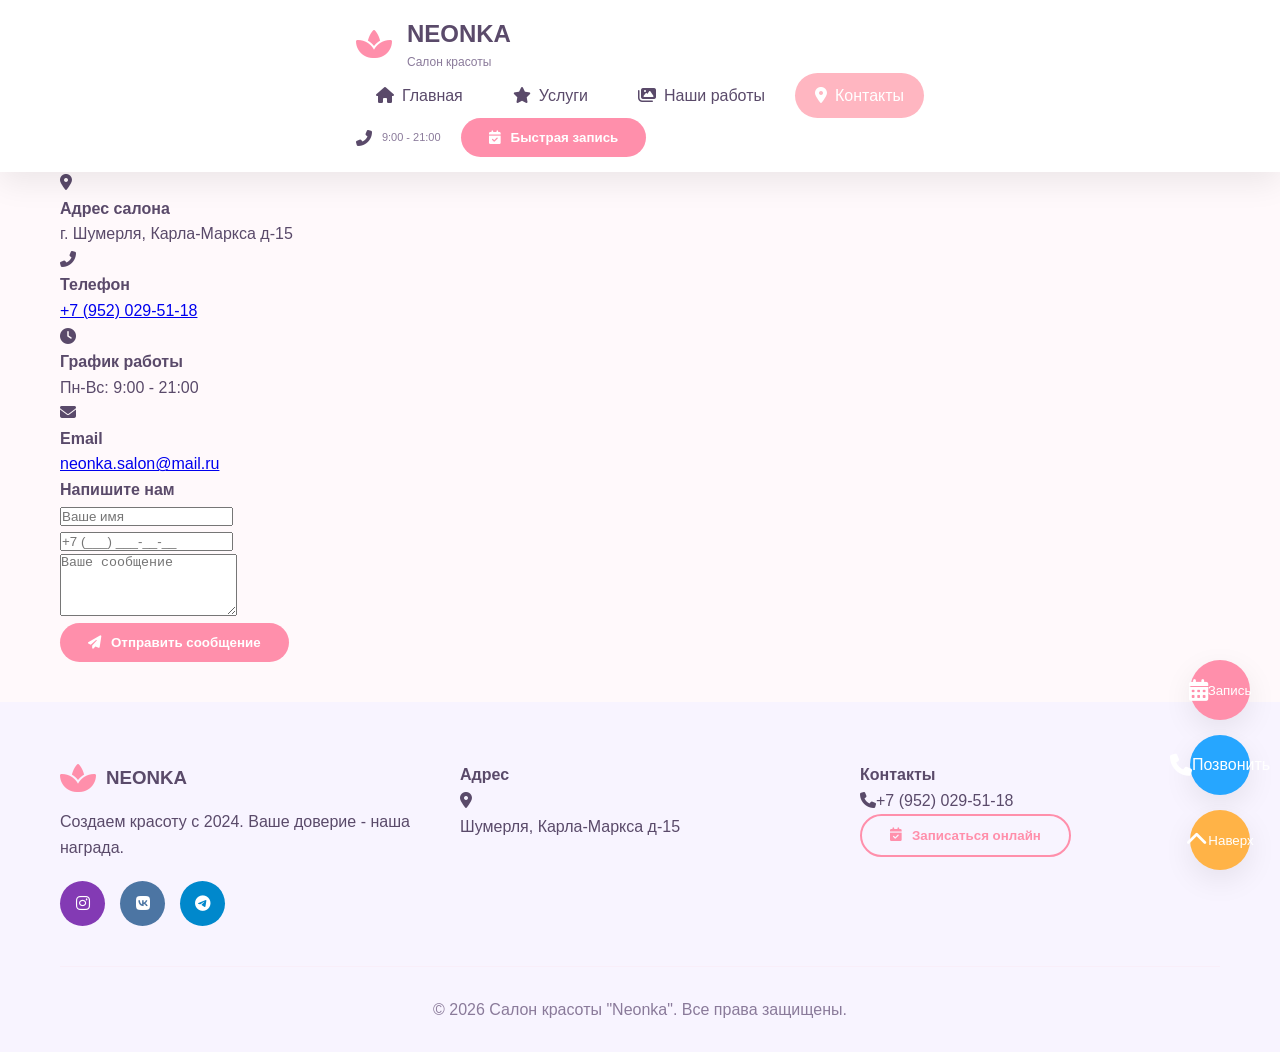
==== contact.html @ ebdb2f44 "сохранение" ====
<!DOCTYPE html>
<!-- Моя вторая страница проекта -->
<html lang="ru">
<head>
    <!-- Мета-теги для SEO и мобильных -->
    <meta charset="UTF-8">
    <meta name="viewport" content="width=device-width, initial-scale=1.0">
    <title>Контакты | Neonka - Салон красоты</title>
    
    <!-- Подключаю иконки -->
    <link rel="stylesheet" href="https://cdnjs.cloudflare.com/ajax/libs/font-awesome/6.4.0/css/all.min.css">
    
    <!-- Мой основной CSS файл -->
    <link rel="stylesheet" href="css/style.css">
</head>
<body>
    <!-- Декоративные фоны -->
    <div class="bg-decorations">
        <div class="bg-element bg-1"></div>
        <div class="bg-element bg-2"></div>
        <div class="bg-element bg-3"></div>
        <div class="bg-element bg-4"></div>
    </div>
    
    <!-- Фиксированная шапка сайта -->
    <header id="header">
        <div class="container">
            <!-- Логотип -->
            <div class="logo">
                <i class="fas fa-spa logo-icon"></i>
                <div class="logo-text">
                    <h1>NEONKA</h1>
                    <p>Салон красоты</p>
                </div>
            </div>
            
            <!-- Навигационное меню -->
            <nav class="nav"> 
                <a href="index.html" class="nav-link">
                    <i class="fas fa-home"></i><span>Главная</span>
                </a>
                <a href="index.html#services" class="nav-link">
                    <i class="fas fa-star"></i><span>Услуги</span>
                </a>
                <a href="index.html#gallery" class="nav-link">
                    <i class="fas fa-images"></i><span>Наши работы</span>
                </a>
                <!-- Текущая страница активна -->
                <a href="contacts.html" class="nav-link active">
                    <i class="fas fa-map-marker-alt"></i><span>Контакты</span>
                </a>
            </nav>
            
            <!-- Контакты и кнопка записи -->
            <div class="header-right">
                <div class="header-contact">
                    <i class="fas fa-phone-alt phone-icon"></i>
                    <div class="work-hours">9:00 - 21:00</div>
                </div>
                <button class="btn btn-primary header-btn" id="quickBooking">
                    <i class="fas fa-calendar-check"></i>
                    <span>Быстрая запись</span>
                </button>
            </div>
        </div>
    </header>

    <!-- Основной контент -->
    <main class="main-content">
        <div class="container">
            <!-- Контактная секция -->
            <section class="contacts-section" id="contacts-tab">
                <h3 class="section-title">Наши контакты</h3>
                
                <div class="contacts-wrapper">
                    <!-- Информация о салоне -->
                    <div class="contacts-info">
                        <!-- Адрес -->
                        <div class="contact-item">
                            <div class="contact-icon">
                                <i class="fas fa-map-marker-alt"></i>
                            </div>
                            <div class="contact-details">
                                <h4>Адрес салона</h4>
                                <p>г. Шумерля, Карла-Маркса д-15</p>
                            </div>
                        </div>
                        
                        <!-- Телефон -->
                        <div class="contact-item">
                            <div class="contact-icon">
                                <i class="fas fa-phone-alt"></i>
                            </div>
                            <div class="contact-details">
                                <h4>Телефон</h4>
                                <a href="tel:+79520295118" class="contact-link">+7 (952) 029-51-18</a>
                            </div>
                        </div>
                        
                        <!-- График работы -->
                        <div class="contact-item">
                            <div class="contact-icon">
                                <i class="fas fa-clock"></i>
                            </div>
                            <div class="contact-details">
                                <h4>График работы</h4>
                                <p>Пн-Вс: 9:00 - 21:00</p>
                            </div>
                        </div>
                        
                        <!-- Электронная почта -->
                        <div class="contact-item">
                            <div class="contact-icon">
                                <i class="fas fa-envelope"></i>
                            </div>
                            <div class="contact-details">
                                <h4>Email</h4>
                                <a href="mailto:neonka.salon@mail.ru" class="contact-link">neonka.salon@mail.ru</a>
                            </div>
                        </div>
                    </div>
                    
                    <!-- Форма обратной связи -->
                    <div class="contacts-form">
                        <h4>Напишите нам</h4>
                        <form class="quick-form" id="quickContactForm">
                            <div class="form-group">
                                <input type="text" id="contactName" placeholder="Ваше имя" required>
                            </div>
                            <div class="form-group">
                                <input type="tel" id="contactPhone" placeholder="+7 (___) ___-__-__" required>
                            </div>
                            <div class="form-group">
                                <textarea id="contactMessage" placeholder="Ваше сообщение" rows="4" required></textarea>
                            </div>
                            <button type="submit" class="btn btn-primary btn-block">
                                <i class="fas fa-paper-plane"></i> Отправить сообщение
                            </button>
                        </form>
                    </div>
                </div>
            </section>
        </div>
    </main>

    <!-- Плавающие кнопки -->
    <div class="floating-buttons">
        <button class="floating-btn booking-btn" id="floatingBooking">
            <i class="fas fa-calendar-alt"></i>
            <span class="btn-text">Запись</span>
        </button>
        <a href="tel:+79520295118" class="floating-btn call-btn">
            <i class="fas fa-phone"></i>
            <span class="btn-text">Позвонить</span>
        </a>
        <button class="floating-btn top-btn" id="scrollTop">
            <i class="fas fa-chevron-up"></i>
            <span class="btn-text">Наверх</span>
        </button>
    </div>

    <!-- Футер -->
    <footer id="contacts">
        <div class="container">
            <div class="footer-content">
                <div class="footer-section">
                    <div class="footer-logo">
                        <i class="fas fa-spa"></i>
                        <h3>NEONKA</h3>
                    </div>
                    <p>Создаем красоту с 2024. Ваше доверие - наша награда.</p>
                    <div class="social-icons">
                        <a href="#" class="social-icon instagram"><i class="fab fa-instagram"></i></a>
                        <a href="#" class="social-icon vk"><i class="fab fa-vk"></i></a>
                        <a href="#" class="social-icon telegram"><i class="fab fa-telegram"></i></a>
                    </div>
                </div>
                <div class="footer-section">
                    <h4>Адрес</h4>
                    <div class="address">
                        <i class="fas fa-map-marker-alt"></i>
                        <p>Шумерля, Карла-Маркса д-15</p>
                    </div>
                </div>
                <div class="footer-section">
                    <h4>Контакты</h4>
                    <a href="tel:+79520295118" class="footer-phone mb-3 d-block">
                        <i class="fas fa-phone me-2"></i>+7 (952) 029-51-18
                    </a>
                    <button class="btn btn-outline footer-btn w-100" id="footerBooking">
                        <i class="fas fa-calendar-check me-2"></i>Записаться онлайн
                    </button>
                </div>
            </div>
            <div class="footer-bottom">
                <p>&copy; <span id="currentYear">2026</span> Салон красоты "Neonka". Все права защищены.</p>
            </div>
        </div>
    </footer>

    <!-- Модальное окно записи -->
    <div class="modal-overlay" id="bookingModal">
        <div class="modal-content">
            <div class="modal-header">
                <h3><i class="fas fa-calendar-alt me-2"></i>Онлайн запись</h3>
                <button class="close-modal" id="closeModal">&times;</button>
            </div>
            <div class="modal-body">
                <form class="booking-form" id="bookingForm">
                    <div class="form-group">
                        <label for="name">Ваше имя</label>
                        <div class="input-with-icon">
                            <i class="fas fa-user"></i>
                            <input type="text" id="name" placeholder="Анна Иванова" required>
                        </div>
                    </div>
                    <div class="form-group">
                        <label for="phone">Телефон</label>
                        <div class="input-with-icon">
                            <i class="fas fa-phone"></i>
                            <input type="tel" id="phone" placeholder="+7 (952) 029-51-18" required>
                        </div>
                    </div>
                    <div class="form-group">
                        <label for="service">Услуга</label>
                        <div class="input-with-icon">
                            <i class="fas fa-cut"></i>
                            <select id="service" required>
                                <option value="">Выберите услугу</option>
                                <option value="haircut">Женская стрижка</option>
                                <option value="manicure">Маникюр</option>
                                <option value="cosmetology">Косметология</option>
                            </select>
                        </div>
                    </div>
                    <button type="submit" class="btn btn-primary btn-block">
                        <i class="fas fa-paper-plane"></i> Отправить заявку
                    </button>
                </form>
            </div>
        </div>
    </div>

    <!-- Подключаю мой JavaScript -->
    <script src="js/script.js"></script>
</body>
</html>
---- css/style.css ----
/* ОСНОВНЫЕ ПЕРЕМЕННЫЕ */
:root {
    --pink: #ffb6c1;
    --pink-dark: #ff8fab;
    --purple: #c9b2ff;
    --bg: #fff9fb;
    --text: #5a4a6a;
    --text-light: #8a7a9a;
    --shadow: 0 10px 30px rgba(0,0,0,0.08);
    --radius: 25px;
}


* {
    margin: 0;
    padding: 0;
    box-sizing: border-box;
}

body {
    font-family: 'Segoe UI', sans-serif;
    background: var(--bg);
    color: var(--text);
    line-height: 1.6;
}

.container {
    max-width: 1200px;
    margin: 0 auto;
    padding: 0 20px;
}

/* ШАПКА */
#header {
    position: fixed;
    top: 0;
    left: 0;
    right: 0;
    z-index: 1000;
    background: white;
    box-shadow: var(--shadow);
    padding: 15px 40px;
    display: flex;
    align-items: center;
    justify-content: space-between;
}

#header.scrolled {
    padding: 10px 40px;
}

.logo {
    display: flex;
    align-items: center;
    gap: 15px;
}

.logo-icon {
    font-size: 32px;
    color: var(--pink-dark);
}

.logo-text h1 {
    font-size: 24px;
}

.logo-text p {
    font-size: 12px;
    color: var(--text-light);
}

.nav {
    display: flex;
    gap: 10px;
}

.nav-link {
    text-decoration: none;
    color: var(--text);
    padding: 10px 20px;
    border-radius: var(--radius);
    display: flex;
    align-items: center;
    gap: 8px;
    transition: 0.3s;
}

.nav-link:hover,
.nav-link.active {
    background: var(--pink);
    color: white;
}

.header-right {
    display: flex;
    align-items: center;
    gap: 20px;
}

.header-contact {
    display: flex;
    align-items: center;
    gap: 10px;
}

.work-hours {
    font-size: 11px;
    color: var(--text-light);
}

/* КНОПКИ */
.btn {
    padding: 12px 28px;
    border-radius: var(--radius);
    border: none;
    font-weight: 600;
    cursor: pointer;
    transition: all 0.3s;
    display: flex;
    align-items: center;
    gap: 10px;
}

.btn-primary {
    background: var(--pink-dark);
    color: white;
}

.btn-outline {
    background: transparent;
    border: 2px solid var(--pink-dark);
    color: var(--pink-dark);
}

.btn:hover {
    transform: translateY(-2px);
}


/* ФОРМА */
.booking-form {
    display: flex;
    flex-direction: column;
    gap: 20px;
}

.form-group label {
    display: block;
    margin-bottom: 8px;
    font-weight: 500;
    color: var(--text);
}

.input-with-icon {
    position: relative;
}

.input-with-icon i {
    position: absolute;
    left: 15px;
    top: 50%;
    transform: translateY(-50%);
    color: var(--text-light);
    z-index: 1;
}

.input-with-icon input,
.input-with-icon select {
    width: 100%;
    padding: 15px 15px 15px 45px;
    border: 2px solid rgba(255,182,193,0.3);
    border-radius: 15px;
    font-size: 16px;
    transition: border-color 0.3s;
    background: white;
}

.input-with-icon input:focus,
.input-with-icon select:focus {
    outline: none;
    border-color: var(--pink-dark);
}

/* ОСНОВНОЕ СОДЕРЖИМОЕ */
.main-content {
    margin-top: 100px;
    padding: 40px 0;
}

/* ПРИВЕТСТВИЕ */
.welcome-section {
    display: flex;
    align-items: center;
    gap: 60px;
    margin-bottom: 80px;
}

.welcome-title {
    font-size: 42px;
    margin-bottom: 20px;
}

.title-highlight {
    background: linear-gradient(135deg, var(--pink), var(--pink-dark));
    -webkit-background-clip: text;
    -webkit-text-fill-color: transparent;
    background-clip: text;
}

.welcome-description {
    font-size: 18px;
    color: var(--text-light);
    margin-bottom: 40px;
}

.welcome-features {
    display: flex;
    gap: 30px;
}

.feature {
    display: flex;
    align-items: flex-start;
    gap: 15px;
    padding: 20px;
    background: white;
    border-radius: var(--radius);
    box-shadow: var(--shadow);
}

.feature-icon {
    font-size: 24px;
    color: var(--pink-dark);
    flex-shrink: 0;
}

.welcome-image {
    flex: 0 0 500px;
    position: relative;
}

.welcome-image img {
    width: 100%;
    height: 400px;
    object-fit: cover;
    border-radius: var(--radius);
}

.image-badge {
    position: absolute;
    top: 20px;
    right: 20px;
    background: linear-gradient(135deg, #ffd166, #ffb347);
    color: white;
    padding: 10px 20px;
    border-radius: var(--radius);
    display: flex;
    align-items: center;
    gap: 8px;
    font-weight: 600;
}

/* ГАЛЕРЕЯ */
.photos-title {
    font-size: 2.5rem;
    text-align: center;
    margin-bottom: 3rem;
    color: var(--text);
}

.photos-grid {
    display: grid;
    grid-template-columns: repeat(auto-fit, minmax(350px, 1fr));
    gap: 30px;
}

.photo-card {
    background: white;
    border-radius: var(--radius);
    overflow: hidden;
    box-shadow: var(--shadow);
    transition: transform 0.3s;
}

.photo-card:hover {
    transform: translateY(-5px);
}

.photo-wrapper {
    height: 250px;
    overflow: hidden;
}

.photo-wrapper img {
    width: 100%;
    height: 100%;
    object-fit: cover;
    transition: transform 0.5s;
}

.photo-wrapper:hover img {
    transform: scale(1.05);
}

.photo-text {
    padding: 25px;
}

/* УСЛУГИ */
.services-grid {
    margin-top: 2rem;
}

.service-card {
    background: white;
    padding: 40px 20px;
    border-radius: var(--radius);
    box-shadow: var(--shadow);
    text-align: center;
    transition: all 0.3s;
    height: 100%;
}

.service-card:hover {
    transform: translateY(-10px);
}

.service-icon {
    font-size: 48px;
    color: var(--pink-dark);
    margin-bottom: 20px;
}

.price {
    font-size: 1.2rem;
    font-weight: 700;
    color: var(--pink-dark);
    margin-top: 10px;
}

/* ПЛАВАЮЩИЕ КНОПКИ */
.floating-buttons {
    position: fixed;
    bottom: 30px;
    right: 30px;
    z-index: 999;
    display: flex;
    flex-direction: column;
    gap: 15px;
}

.floating-btn {
    width: 60px;
    height: 60px;
    border-radius: 50%;
    border: none;
    color: white;
    cursor: pointer;
    display: flex;
    align-items: center;
    justify-content: center;
    box-shadow: var(--shadow);
    transition: all 0.3s;
    text-decoration: none;
}

.floating-btn i {
    font-size: 22px;
}

.booking-btn {
    background: var(--pink-dark);
}

.call-btn {
    background: #26a6ff;
}

.top-btn {
    background: #ffb347;
}

.floating-btn:hover {
    transform: scale(1.1);
}

/* УВЕДОМЛЕНИЯ */
.notification {
    position: fixed;
    top: 20px;
    right: 20px;
    padding: 15px 20px;
    border-radius: 10px;
    color: white;
    z-index: 9999;
    max-width: 400px;
    box-shadow: var(--shadow);
    animation: slideIn 0.3s ease;
}

.notification.success {
    background: #4CAF50;
}

.notification.error {
    background: #f44336;
}

@keyframes slideIn {
    from {
        transform: translateX(100%);
        opacity: 0;
    }
    to {
        transform: translateX(0);
        opacity: 1;
    }
}
/* ФУТЕР */
footer {
    background: #f8f4ff;
    padding: 60px 0 30px;
}

.footer-content {
    display: grid;
    grid-template-columns: repeat(auto-fit, minmax(250px, 1fr));
    gap: 40px;
    margin-bottom: 40px;
}

.footer-logo {
    display: flex;
    align-items: center;
    gap: 10px;
    margin-bottom: 15px;
}

.footer-logo i {
    font-size: 2rem;
    color: var(--pink-dark);
}

.social-icons {
    display: flex;
    gap: 15px;
    margin-top: 20px;
}

.social-icon {
    width: 45px;
    height: 45px;
    border-radius: 50%;
    display: flex;
    align-items: center;
    justify-content: center;
    color: white;
    text-decoration: none;
    transition: transform 0.3s;
}

.social-icon:hover {
    transform: scale(1.1);
}

.social-icon.instagram { background: #833AB4; }
.social-icon.vk { background: #4C75A3; }
.social-icon.telegram { background: #0088cc; }

.footer-phone {
    color: var(--text);
    text-decoration: none;
    font-weight: 500;
}

.footer-bottom {
    text-align: center;
    padding-top: 30px;
    border-top: 1px solid rgba(255,182,193,0.1);
    color: var(--text-light);
}

/* МОДАЛКА */
.modal-overlay {
    position: fixed;
    top: 0;
    left: 0;
    right: 0;
    bottom: 0;
    background: rgba(0,0,0,0.5);
    z-index: 2000;
    display: flex;
    align-items: center;
    justify-content: center;
    opacity: 0;
    visibility: hidden;
    transition: all 0.3s;
}

.modal-overlay.active {
    opacity: 1;
    visibility: visible;
}

.modal-content {
    background: white;
    border-radius: var(--radius);
    width: 90%;
    max-width: 500px;
    max-height: 90vh;
    overflow-y: auto;
}

.modal-header {
    padding: 25px;
    border-bottom: 1px solid rgba(255,182,193,0.2);
    display: flex;
    justify-content: space-between;
    align-items: center;
}

.modal-header h3 {
    margin: 0;
    color: var(--text);
}

.close-modal {
    background: none;
    border: none;
    font-size: 28px;
    color: var(--text-light);
    cursor: pointer;
    width: 40px;
    height: 40px;
    display: flex;
    align-items: center;
    justify-content: center;
}

.modal-body {
    padding: 25px;
}



/* АДАПТИВ */
@media (max-width: 1200px) {
    .welcome-section { 
        flex-direction: column; 
        text-align: center;
    }
    .welcome-image { 
        flex: none;
        max-width: 500px;
        margin: 0 auto;
    }
}

@media (max-width: 992px) {
    .nav { 
        display: none; 
    }
    .photos-grid { 
        grid-template-columns: repeat(2,1fr); 
    }
    #header {
        padding: 15px 20px;
    }
}

@media (max-width: 768px) {
    .main-content { 
        margin-top: 120px; 
        padding: 20px 0;
    }
    .welcome-title { 
        font-size: 32px; 
    }
    .welcome-features { 
        flex-direction: column; 
        align-items: center;
    }
    .photos-grid { 
        grid-template-columns: 1fr; 
    }
}

@media (max-width: 576px) {
    .container { padding: 0 15px; }
    .floating-buttons { 
        bottom: 20px; 
        right: 20px; 
    }
    .floating-btn { 
        width: 55px; 
        height: 55px; 
    }
    .welcome-title { 
        font-size: 28px; 
    }
}
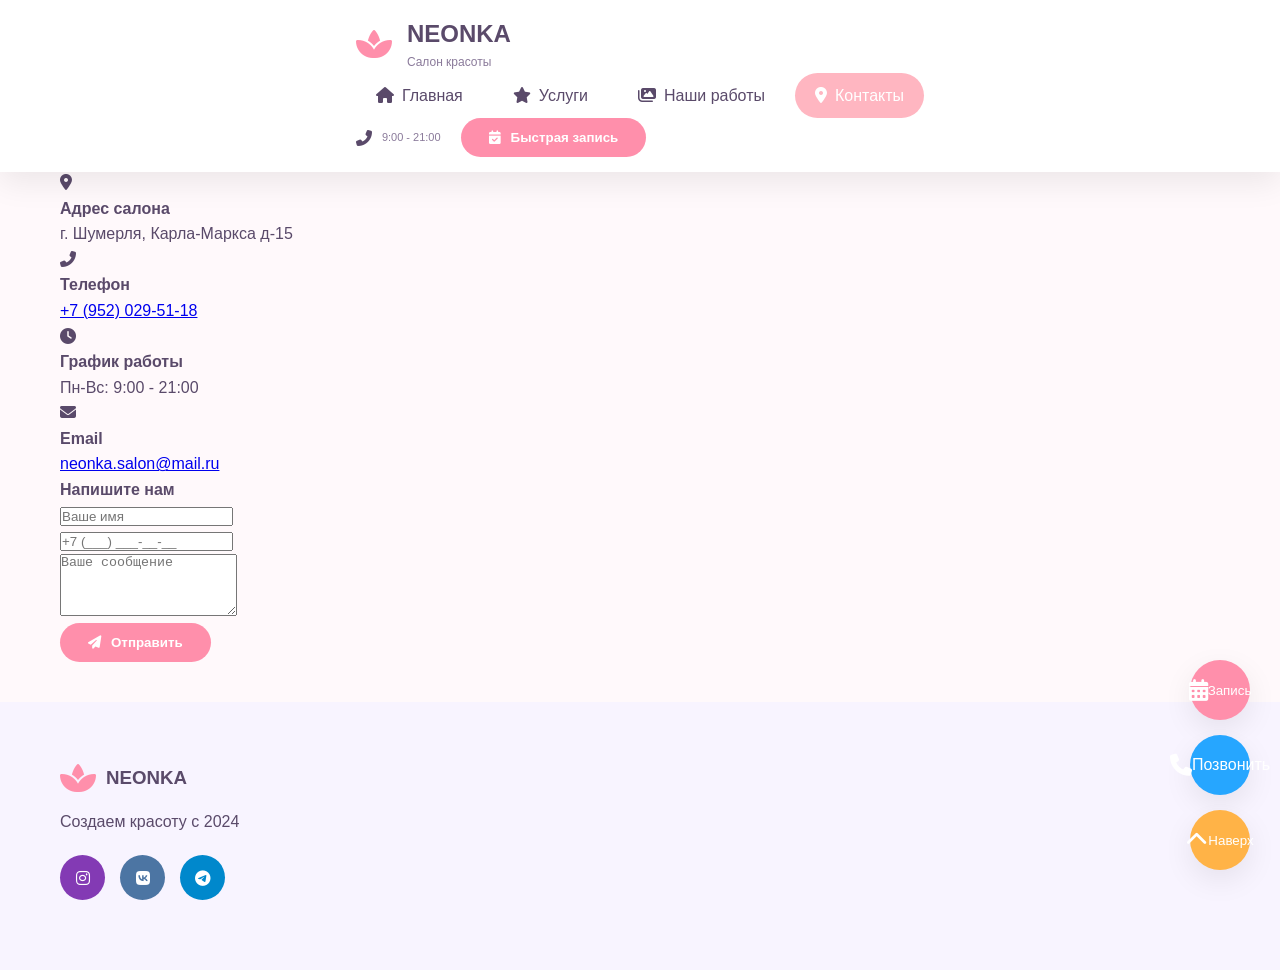
==== commit 7e515255: "сохранение" ====
--- a/contact.html
+++ b/contact.html
@@ -1,20 +1,20 @@
 <!DOCTYPE html>
-<!-- Моя вторая страница проекта -->
+<!-- Моя вторая страница - контакты -->
 <html lang="ru">
 <head>
-    <!-- Мета-теги для SEO и мобильных -->
+    <!-- Мета-теги для поисковиков -->
     <meta charset="UTF-8">
     <meta name="viewport" content="width=device-width, initial-scale=1.0">
-    <title>Контакты | Neonka - Салон красоты</title>
+    <title>Контакты | Neonka Салон красоты</title>
     
-    <!-- Подключаю иконки -->
+    <!-- Иконки -->
     <link rel="stylesheet" href="https://cdnjs.cloudflare.com/ajax/libs/font-awesome/6.4.0/css/all.min.css">
     
-    <!-- Мой основной CSS файл -->
+    <!-- Мои стили -->
     <link rel="stylesheet" href="css/style.css">
 </head>
 <body>
-    <!-- Декоративные фоны -->
+    <!-- Фоновые элементы -->
     <div class="bg-decorations">
         <div class="bg-element bg-1"></div>
         <div class="bg-element bg-2"></div>
@@ -22,10 +22,9 @@
         <div class="bg-element bg-4"></div>
     </div>
     
-    <!-- Фиксированная шапка сайта -->
+    <!-- Шапка (такая же как на главной) -->
     <header id="header">
         <div class="container">
-            <!-- Логотип -->
             <div class="logo">
                 <i class="fas fa-spa logo-icon"></i>
                 <div class="logo-text">
@@ -34,8 +33,8 @@
                 </div>
             </div>
             
-            <!-- Навигационное меню -->
-            <nav class="nav"> 
+            <!-- Меню с активной страницей контактов -->
+            <nav class="nav">
                 <a href="index.html" class="nav-link">
                     <i class="fas fa-home"></i><span>Главная</span>
                 </a>
@@ -45,13 +44,11 @@
                 <a href="index.html#gallery" class="nav-link">
                     <i class="fas fa-images"></i><span>Наши работы</span>
                 </a>
-                <!-- Текущая страница активна -->
                 <a href="contacts.html" class="nav-link active">
                     <i class="fas fa-map-marker-alt"></i><span>Контакты</span>
                 </a>
             </nav>
             
-            <!-- Контакты и кнопка записи -->
             <div class="header-right">
                 <div class="header-contact">
                     <i class="fas fa-phone-alt phone-icon"></i>
@@ -65,17 +62,16 @@
         </div>
     </header>
 
-    <!-- Основной контент -->
+    <!-- Контент -->
     <main class="main-content">
         <div class="container">
-            <!-- Контактная секция -->
-            <section class="contacts-section" id="contacts-tab">
+            <!-- Контактная информация -->
+            <section class="contacts-section">
                 <h3 class="section-title">Наши контакты</h3>
                 
                 <div class="contacts-wrapper">
-                    <!-- Информация о салоне -->
+                    <!-- Информация -->
                     <div class="contacts-info">
-                        <!-- Адрес -->
                         <div class="contact-item">
                             <div class="contact-icon">
                                 <i class="fas fa-map-marker-alt"></i>
@@ -86,7 +82,6 @@
                             </div>
                         </div>
                         
-                        <!-- Телефон -->
                         <div class="contact-item">
                             <div class="contact-icon">
                                 <i class="fas fa-phone-alt"></i>
@@ -97,7 +92,6 @@
                             </div>
                         </div>
                         
-                        <!-- График работы -->
                         <div class="contact-item">
                             <div class="contact-icon">
                                 <i class="fas fa-clock"></i>
@@ -108,7 +102,6 @@
                             </div>
                         </div>
                         
-                        <!-- Электронная почта -->
                         <div class="contact-item">
                             <div class="contact-icon">
                                 <i class="fas fa-envelope"></i>
@@ -120,7 +113,7 @@
                         </div>
                     </div>
                     
-                    <!-- Форма обратной связи -->
+                    <!-- Форма -->
                     <div class="contacts-form">
                         <h4>Напишите нам</h4>
                         <form class="quick-form" id="quickContactForm">
@@ -134,7 +127,7 @@
                                 <textarea id="contactMessage" placeholder="Ваше сообщение" rows="4" required></textarea>
                             </div>
                             <button type="submit" class="btn btn-primary btn-block">
-                                <i class="fas fa-paper-plane"></i> Отправить сообщение
+                                <i class="fas fa-paper-plane"></i> Отправить
                             </button>
                         </form>
                     </div>
@@ -160,7 +153,7 @@
     </div>
 
     <!-- Футер -->
-    <footer id="contacts">
+    <footer>
         <div class="container">
             <div class="footer-content">
                 <div class="footer-section">
@@ -168,32 +161,13 @@
                         <i class="fas fa-spa"></i>
                         <h3>NEONKA</h3>
                     </div>
-                    <p>Создаем красоту с 2024. Ваше доверие - наша награда.</p>
+                    <p>Создаем красоту с 2024</p>
                     <div class="social-icons">
                         <a href="#" class="social-icon instagram"><i class="fab fa-instagram"></i></a>
                         <a href="#" class="social-icon vk"><i class="fab fa-vk"></i></a>
                         <a href="#" class="social-icon telegram"><i class="fab fa-telegram"></i></a>
                     </div>
                 </div>
-                <div class="footer-section">
-                    <h4>Адрес</h4>
-                    <div class="address">
-                        <i class="fas fa-map-marker-alt"></i>
-                        <p>Шумерля, Карла-Маркса д-15</p>
-                    </div>
-                </div>
-                <div class="footer-section">
-                    <h4>Контакты</h4>
-                    <a href="tel:+79520295118" class="footer-phone mb-3 d-block">
-                        <i class="fas fa-phone me-2"></i>+7 (952) 029-51-18
-                    </a>
-                    <button class="btn btn-outline footer-btn w-100" id="footerBooking">
-                        <i class="fas fa-calendar-check me-2"></i>Записаться онлайн
-                    </button>
-                </div>
-            </div>
-            <div class="footer-bottom">
-                <p>&copy; <span id="currentYear">2026</span> Салон красоты "Neonka". Все права защищены.</p>
             </div>
         </div>
     </footer>
@@ -202,46 +176,7 @@
     <div class="modal-overlay" id="bookingModal">
         <div class="modal-content">
             <div class="modal-header">
-                <h3><i class="fas fa-calendar-alt me-2"></i>Онлайн запись</h3>
+                <h3><i class="fas fa-calendar-alt"></i>Онлайн запись</h3>
                 <button class="close-modal" id="closeModal">&times;</button>
             </div>
-            <div class="modal-body">
-                <form class="booking-form" id="bookingForm">
-                    <div class="form-group">
-                        <label for="name">Ваше имя</label>
-                        <div class="input-with-icon">
-                            <i class="fas fa-user"></i>
-                            <input type="text" id="name" placeholder="Анна Иванова" required>
-                        </div>
-                    </div>
-                    <div class="form-group">
-                        <label for="phone">Телефон</label>
-                        <div class="input-with-icon">
-                            <i class="fas fa-phone"></i>
-                            <input type="tel" id="phone" placeholder="+7 (952) 029-51-18" required>
-                        </div>
-                    </div>
-                    <div class="form-group">
-                        <label for="service">Услуга</label>
-                        <div class="input-with-icon">
-                            <i class="fas fa-cut"></i>
-                            <select id="service" required>
-                                <option value="">Выберите услугу</option>
-                                <option value="haircut">Женская стрижка</option>
-                                <option value="manicure">Маникюр</option>
-                                <option value="cosmetology">Косметология</option>
-                            </select>
-                        </div>
-                    </div>
-                    <button type="submit" class="btn btn-primary btn-block">
-                        <i class="fas fa-paper-plane"></i> Отправить заявку
-                    </button>
-                </form>
-            </div>
-        </div>
-    </div>
-
-    <!-- Подключаю мой JavaScript -->
-    <script src="js/script.js"></script>
-</body>
-</html>
+            <div class="modal
